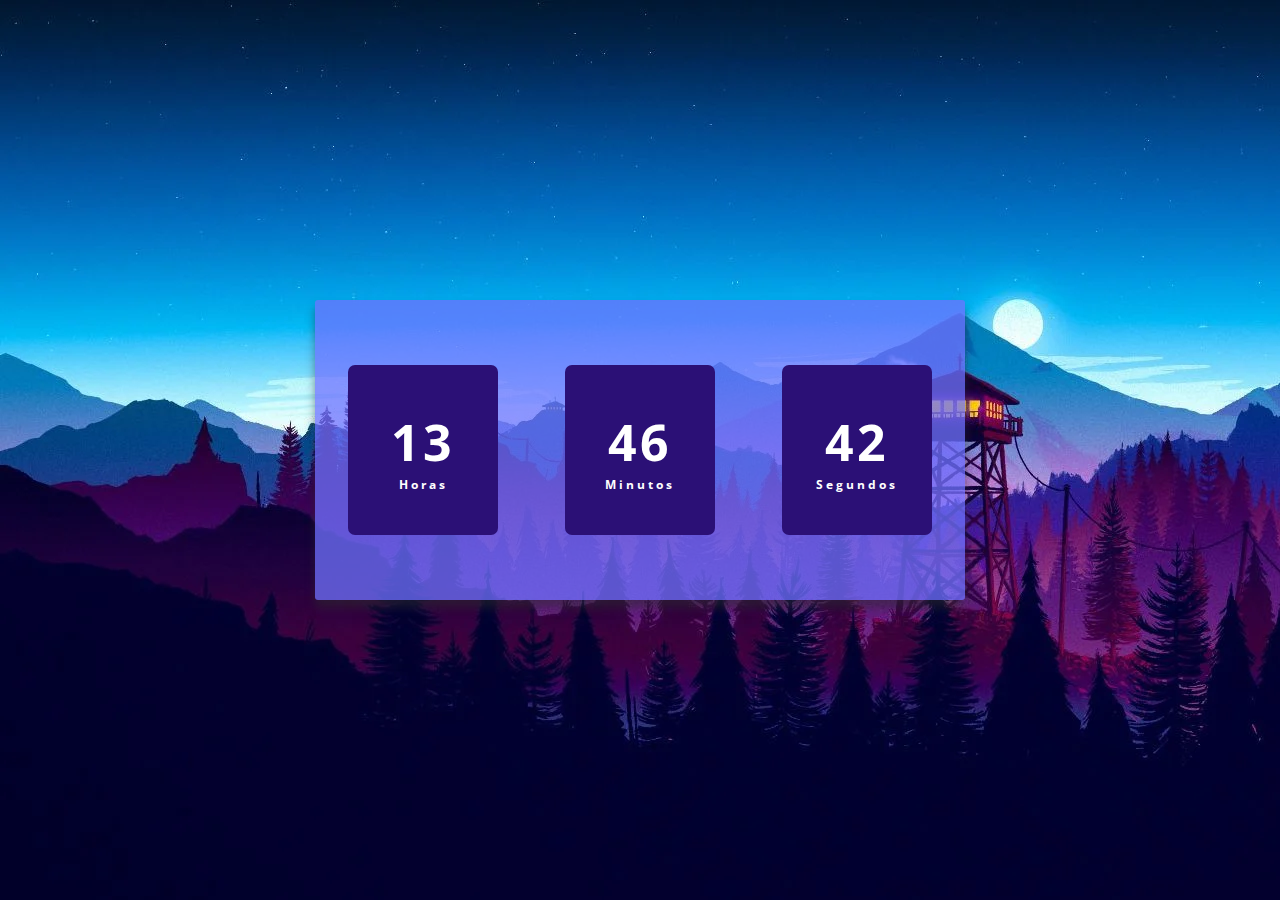
==== index.html @ 853acc68 "Extraindo arrquivos da pasta" ====
<!DOCTYPE html>
<html lang="pt-br">
<head>
    <meta charset="UTF-8">
    <meta http-equiv="X-UA-Compatible" content="IE=edge">
    <meta name="viewport" content="width=device-width, initial-scale=1.0">
    <title>Relógio Digital</title>
    <link rel="stylesheet" href="style.css">
</head>
<body>
    <div class="relogio">
        <div>
            <span id="horas" id="num">00</span>
            <span id="tempo">Horas</span>
        </div>
        <div>
            <span id="min" id="num">00</span>
            <span id="tempo">Minutos</span>
        </div>
        <div>
            <span id="seg" id="num">00</span>
            <span id="tempo">Segundos</span>
        </div>
    </div>
    <div id="data"></div>
    <script src="scrippt.js"></script>
</body>
</html>
---- style.css ----
@import url('https://fonts.googleapis.com/css2?family=Open+Sans:wght@300;400;500&display=swap');

*{
    margin: 0;
    padding: 0;
    font-family: 'Open Sans', sans-serif;
}
body{
    height: 100vh;
    background-image: url(/img/paisagem.webp);
    display: flex;
    align-items: center;
    justify-content: center;
}
.relogio{
    display: flex;
    align-items: center;
    justify-content: space-around;
    height: 300px;
    width:650px;
    background-color:#7072ffbe;
    border-radius: 3px;
    box-shadow: 0px 8px 10px rgba(44, 43, 43, 0.5);
}
.relogio div{
    height: 170px;
    width: 150px;
    display: flex;
    flex-direction: column;
    align-items: center;
    justify-content: center;
    color: #fff;
    background-color: #2b1076;
    box-shadow: rgba(0, 0, 0, .7);
    border-radius: 7px;
    letter-spacing: 3px;
}
.relogio span{
    font-weight: bolder;
    font-size: 50px; 
}
#tempo{
    font-size: 12px;
}
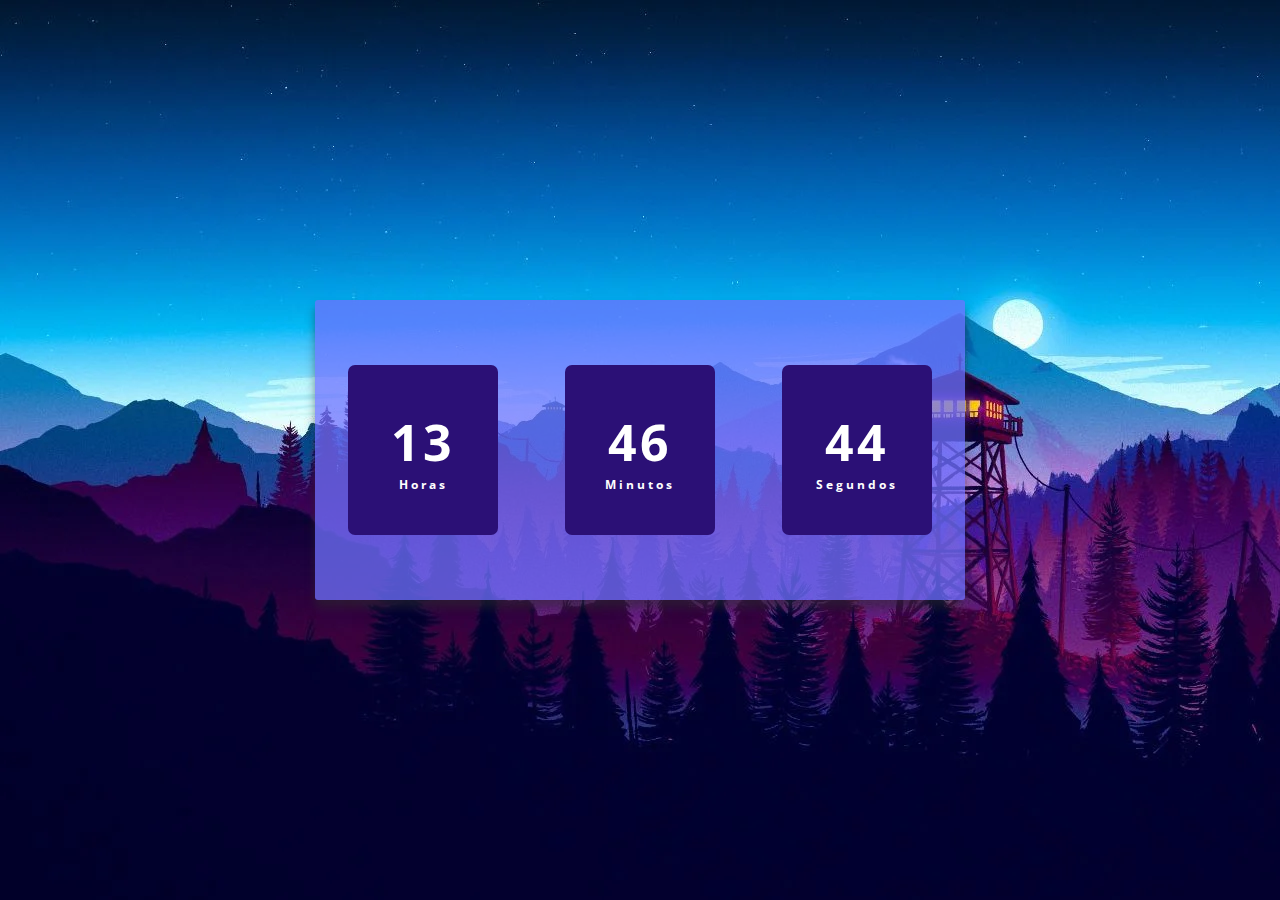
==== commit 17e91aac: "add favicon" ====
--- a/index.html
+++ b/index.html
@@ -4,6 +4,7 @@
     <meta charset="UTF-8">
     <meta http-equiv="X-UA-Compatible" content="IE=edge">
     <meta name="viewport" content="width=device-width, initial-scale=1.0">
+    <link rel="shortcut icon" href="/img/relogio.png" type="image/x-icon">
     <title>Relógio Digital</title>
     <link rel="stylesheet" href="style.css">
 </head>
--- a/style.css
+++ b/style.css
@@ -7,7 +7,7 @@
 }
 body{
     height: 100vh;
-    background-image: url(/img/paisagem.webp);
+    background-image: url(/img/paisagem.png);
     display: flex;
     align-items: center;
     justify-content: center;
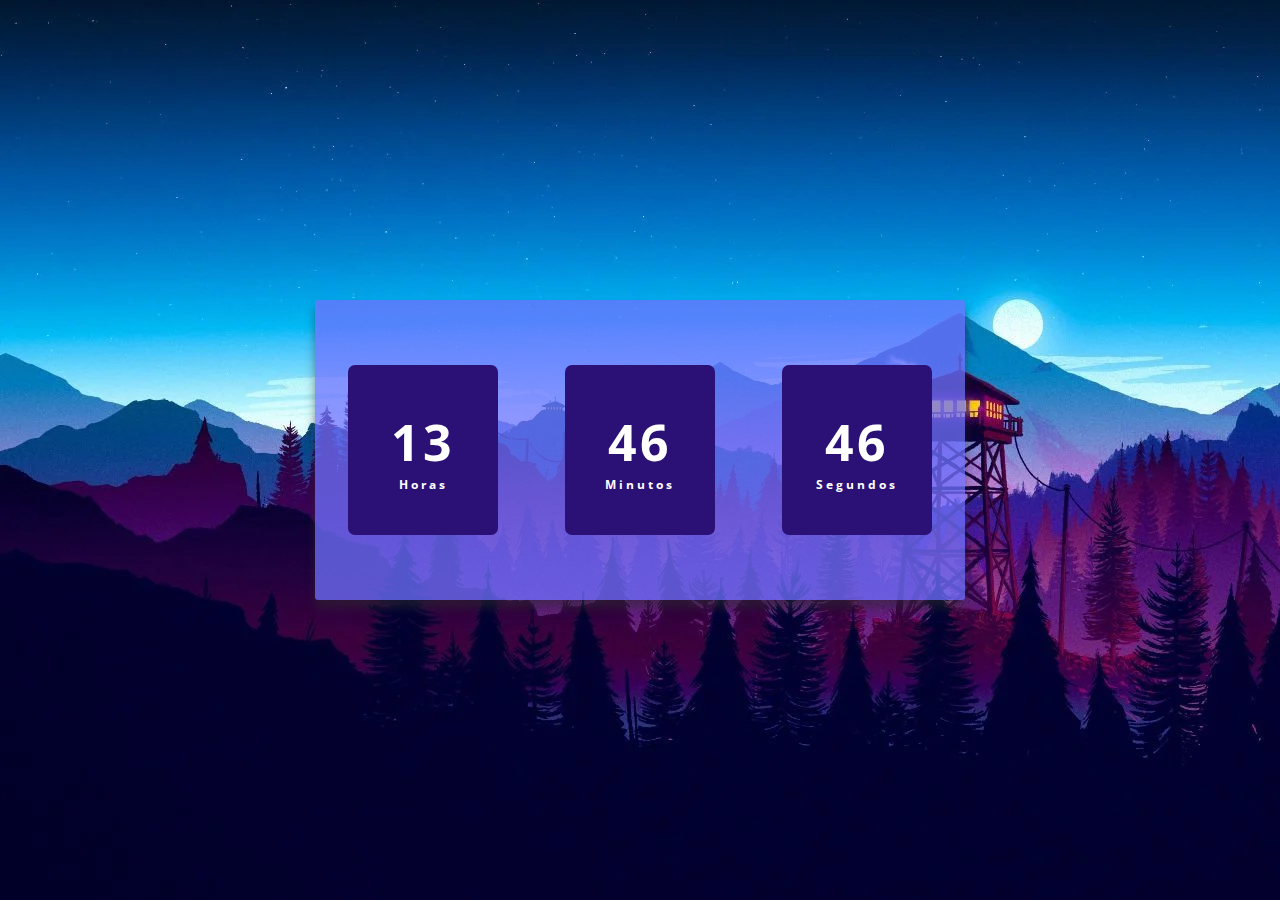
==== commit 30048c8c: "linkando img" ====
--- a/index.html
+++ b/index.html
@@ -4,7 +4,7 @@
     <meta charset="UTF-8">
     <meta http-equiv="X-UA-Compatible" content="IE=edge">
     <meta name="viewport" content="width=device-width, initial-scale=1.0">
-    <link rel="shortcut icon" href="/img/relogio.png" type="image/x-icon">
+    <link rel="shortcut icon" href="img/relogio.png" type="image/x-icon">
     <title>Relógio Digital</title>
     <link rel="stylesheet" href="style.css">
 </head>
--- a/style.css
+++ b/style.css
@@ -7,7 +7,7 @@
 }
 body{
     height: 100vh;
-    background-image: url(/img/paisagem.png);
+    background-image: url(img/paisagem.png);
     display: flex;
     align-items: center;
     justify-content: center;
